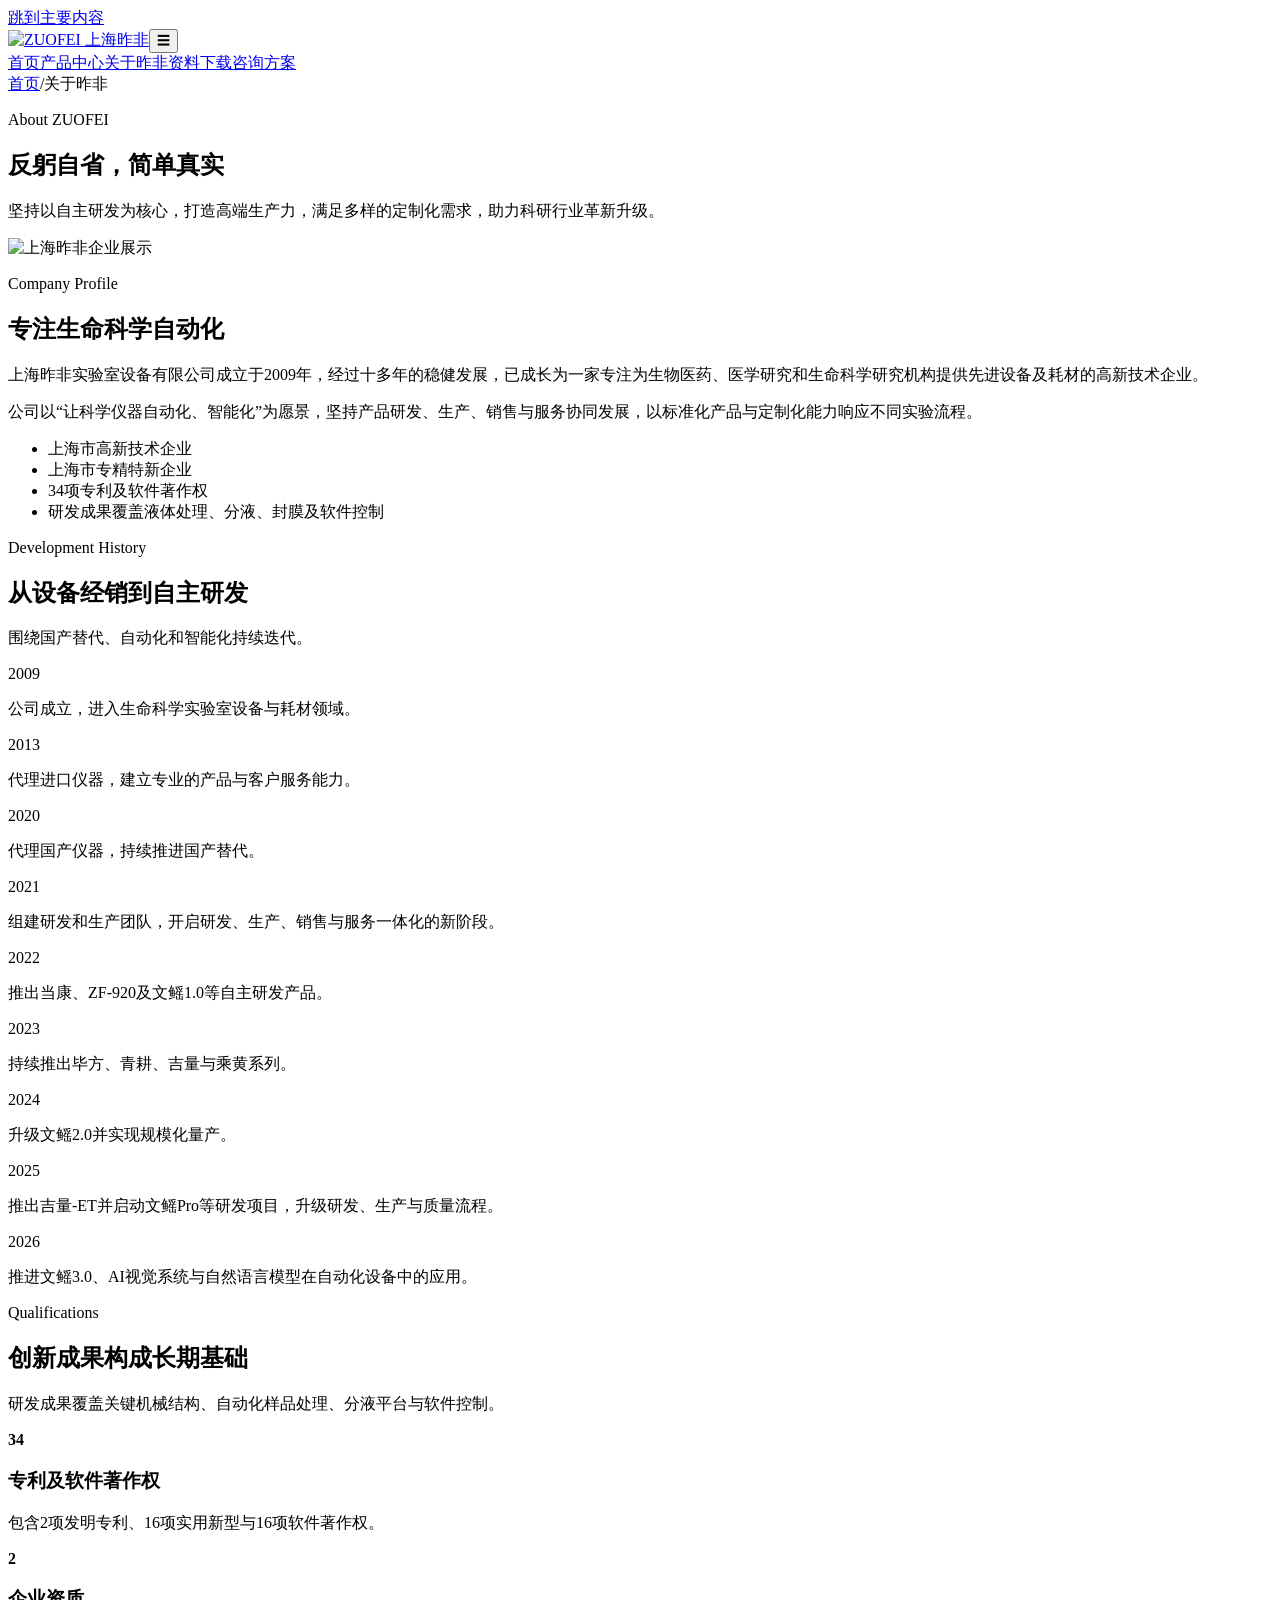
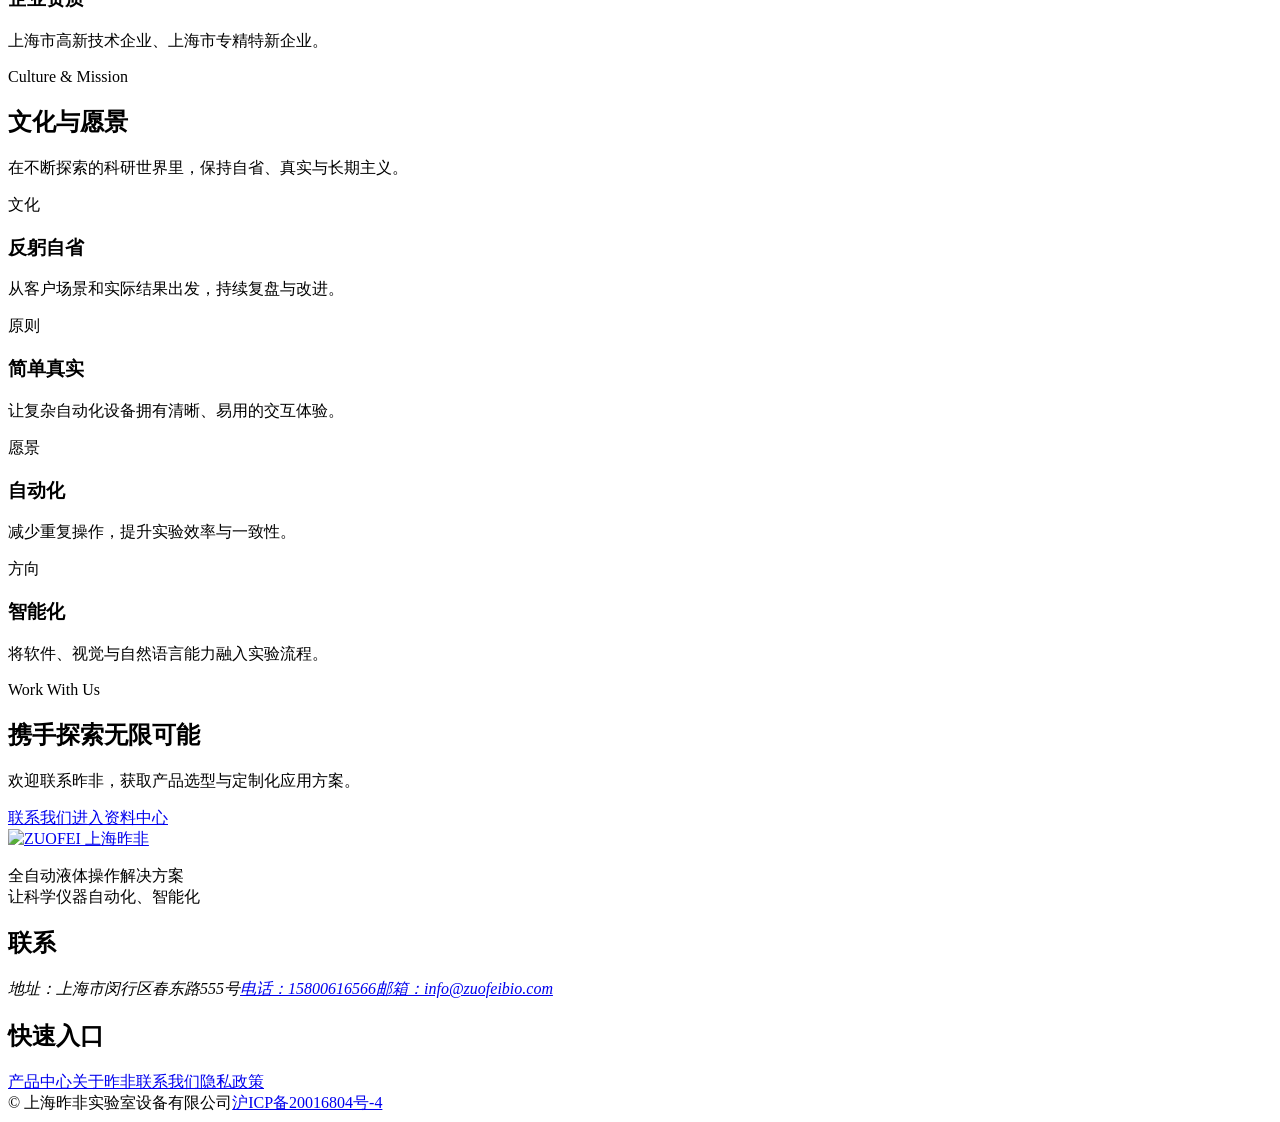
==== about/index.html @ d5e39d26 "Publish website preview" ====
<!DOCTYPE html>
<html lang="zh-CN">
<head>
  <meta charset="UTF-8"><meta name="viewport" content="width=device-width, initial-scale=1">
  <title>关于昨非｜自主研发的实验室自动化企业｜上海昨非</title>
  <meta name="description" content="上海昨非成立于2009年，坚持自主研发与定制化服务，专注生命科学自动化设备研发、生产、销售与服务。">
  <link rel="canonical" href="https://www.zuofeibio.com/about/"><meta property="og:title" content="关于上海昨非"><meta property="og:description" content="反躬自省，简单真实。让科学仪器自动化、智能化。"><meta property="og:type" content="website"><meta property="og:url" content="https://www.zuofeibio.com/about/">
  <meta name="theme-color" content="#073f49"><link rel="icon" href="/zuofeibio-preview/favicon.ico"><link rel="stylesheet" href="/zuofeibio-preview/assets/site.css?v=20260806-2">
</head>
<body>
  <a class="skip-link" href="#main">跳到主要内容</a>
  <header class="site-header"><div class="container nav-shell"><a class="brand" href="/zuofeibio-preview/" aria-label="上海昨非首页"><img class="brand-logo" src="/zuofeibio-preview/media/brand/logo.png" alt="ZUOFEI 上海昨非" width="709" height="115"></a><button class="nav-toggle" type="button" aria-expanded="false" aria-controls="main-nav" aria-label="打开导航">☰</button><nav class="site-nav" id="main-nav" aria-label="主导航"><a href="/zuofeibio-preview/">首页</a><a href="/zuofeibio-preview/products/">产品中心</a><a href="/zuofeibio-preview/about/" aria-current="page">关于昨非</a><a href="/zuofeibio-preview/downloads/">资料下载</a><a class="nav-cta" href="/zuofeibio-preview/contact/">咨询方案</a></nav></div></header>
  <main id="main">
    <section class="page-hero"><div class="container"><nav class="breadcrumbs" aria-label="面包屑"><a href="/zuofeibio-preview/">首页</a><span>/</span><span>关于昨非</span></nav><p class="eyebrow">About ZUOFEI</p><h1>反躬自省，简单真实</h1><p class="lead">坚持以自主研发为核心，打造高端生产力，满足多样的定制化需求，助力科研行业革新升级。</p></div></section>
    <section class="section"><div class="container split"><div class="image-panel" data-reveal><img src="/zuofeibio-preview/media/brand/about.webp" alt="上海昨非企业展示" loading="lazy"></div><div class="content-stack" data-reveal><p class="eyebrow">Company Profile</p><h2>专注生命科学自动化</h2><p class="lead">上海昨非实验室设备有限公司成立于2009年，经过十多年的稳健发展，已成长为一家专注为生物医药、医学研究和生命科学研究机构提供先进设备及耗材的高新技术企业。</p><p>公司以“让科学仪器自动化、智能化”为愿景，坚持产品研发、生产、销售与服务协同发展，以标准化产品与定制化能力响应不同实验流程。</p><ul class="check-list"><li>上海市高新技术企业</li><li>上海市专精特新企业</li><li>34项专利及软件著作权</li><li>研发成果覆盖液体处理、分液、封膜及软件控制</li></ul></div></div></section>
    <section class="section section--white"><div class="container"><div class="section-heading" data-reveal><div><p class="eyebrow">Development History</p><h2>从设备经销到自主研发</h2></div><p class="lead">围绕国产替代、自动化和智能化持续迭代。</p></div><div class="timeline">
      <div class="timeline-item" data-reveal><time>2009</time><p>公司成立，进入生命科学实验室设备与耗材领域。</p></div>
      <div class="timeline-item" data-reveal><time>2013</time><p>代理进口仪器，建立专业的产品与客户服务能力。</p></div>
      <div class="timeline-item" data-reveal><time>2020</time><p>代理国产仪器，持续推进国产替代。</p></div>
      <div class="timeline-item" data-reveal><time>2021</time><p>组建研发和生产团队，开启研发、生产、销售与服务一体化的新阶段。</p></div>
      <div class="timeline-item" data-reveal><time>2022</time><p>推出当康、ZF-920及文鳐1.0等自主研发产品。</p></div>
      <div class="timeline-item" data-reveal><time>2023</time><p>持续推出毕方、青耕、吉量与乘黄系列。</p></div>
      <div class="timeline-item" data-reveal><time>2024</time><p>升级文鳐2.0并实现规模化量产。</p></div>
      <div class="timeline-item" data-reveal><time>2025</time><p>推出吉量-ET并启动文鳐Pro等研发项目，升级研发、生产与质量流程。</p></div>
      <div class="timeline-item" data-reveal><time>2026</time><p>推进文鳐3.0、AI视觉系统与自然语言模型在自动化设备中的应用。</p></div>
    </div></div></section>
    <section class="section section--ink"><div class="container"><div class="section-heading"><div><p class="eyebrow">Qualifications</p><h2>创新成果构成长期基础</h2></div><p>研发成果覆盖关键机械结构、自动化样品处理、分液平台与软件控制。</p></div><div class="honor-grid"><article class="honor-card" data-reveal><strong>34</strong><h3>专利及软件著作权</h3><p>包含2项发明专利、16项实用新型与16项软件著作权。</p></article><article class="honor-card" data-reveal><strong>2</strong><h3>企业资质</h3><p>上海市高新技术企业、上海市专精特新企业。</p></article></div></div></section>
    <section class="section"><div class="container"><div class="section-heading"><div><p class="eyebrow">Culture &amp; Mission</p><h2>文化与愿景</h2></div><p class="lead">在不断探索的科研世界里，保持自省、真实与长期主义。</p></div><div class="steps"><article class="step"><span class="step-number">文化</span><h3>反躬自省</h3><p>从客户场景和实际结果出发，持续复盘与改进。</p></article><article class="step"><span class="step-number">原则</span><h3>简单真实</h3><p>让复杂自动化设备拥有清晰、易用的交互体验。</p></article><article class="step"><span class="step-number">愿景</span><h3>自动化</h3><p>减少重复操作，提升实验效率与一致性。</p></article><article class="step"><span class="step-number">方向</span><h3>智能化</h3><p>将软件、视觉与自然语言能力融入实验流程。</p></article></div></div></section>
    <section class="cta"><div class="container cta-box"><div><p class="eyebrow">Work With Us</p><h2>携手探索无限可能</h2><p>欢迎联系昨非，获取产品选型与定制化应用方案。</p></div><div class="button-row"><a class="button button--light" href="/zuofeibio-preview/contact/">联系我们</a><a class="button button--ghost" href="/zuofeibio-preview/downloads/">进入资料中心</a></div></div></section>
  </main>
  <footer class="site-footer" id="site-footer"><div class="container"><div class="footer-grid"><div><a class="brand brand--footer" href="/zuofeibio-preview/"><img class="brand-logo" src="/zuofeibio-preview/media/brand/logo.png" alt="ZUOFEI 上海昨非" width="709" height="115"></a><p>全自动液体操作解决方案<br>让科学仪器自动化、智能化</p></div><div class="footer-contact"><div><h2>联系</h2><address><span>地址：上海市闵行区春东路555号</span><a href="tel:15800616566">电话：15800616566</a><a href="mailto:info@zuofeibio.com">邮箱：info@zuofeibio.com</a></address></div></div><div class="footer-links"><h2>快速入口</h2><a href="/zuofeibio-preview/products/">产品中心</a><a href="/zuofeibio-preview/about/">关于昨非</a><a href="/zuofeibio-preview/contact/">联系我们</a><a href="/zuofeibio-preview/privacy/">隐私政策</a></div></div><div class="footer-bottom"><span>© <span data-year></span> 上海昨非实验室设备有限公司</span><a href="https://beian.miit.gov.cn/" rel="noopener">沪ICP备20016804号-4</a></div></div></footer>
  <script src="/zuofeibio-preview/assets/site.js?v=20260806-2" defer></script>
</body></html>
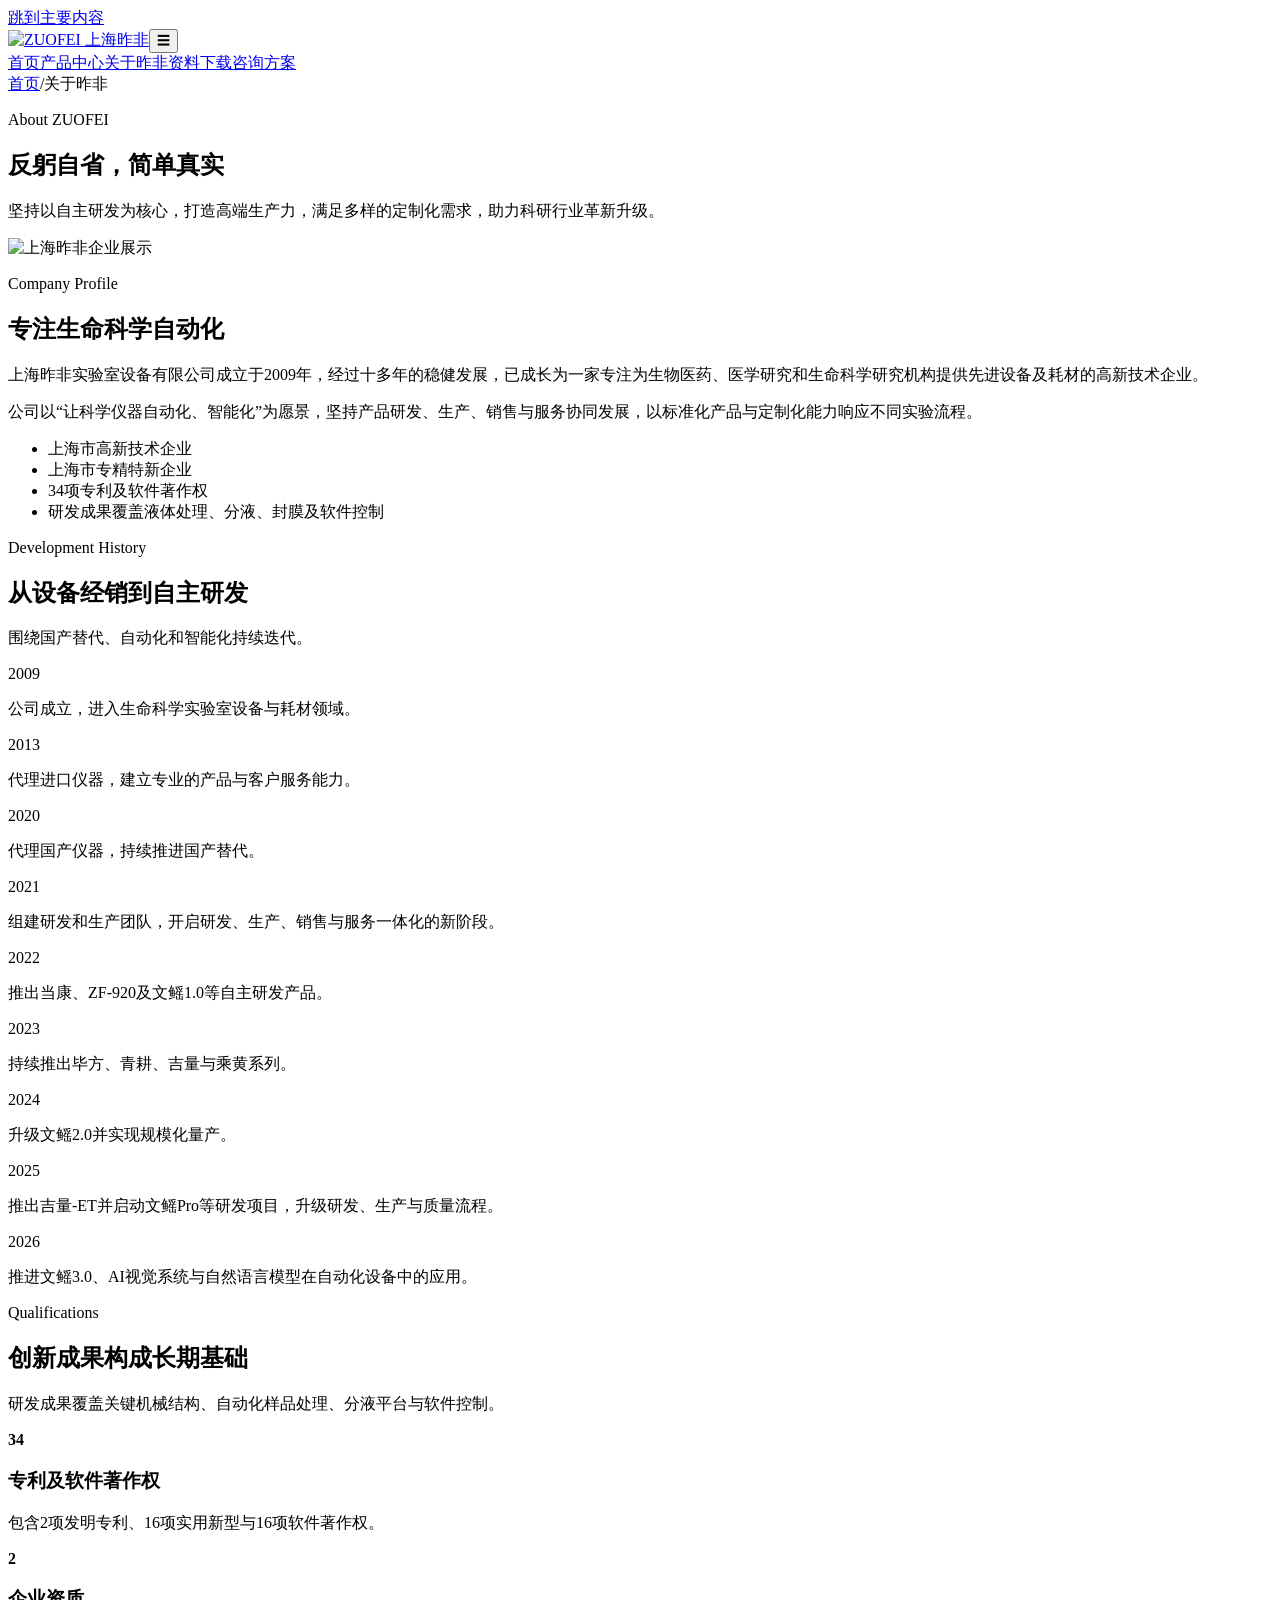
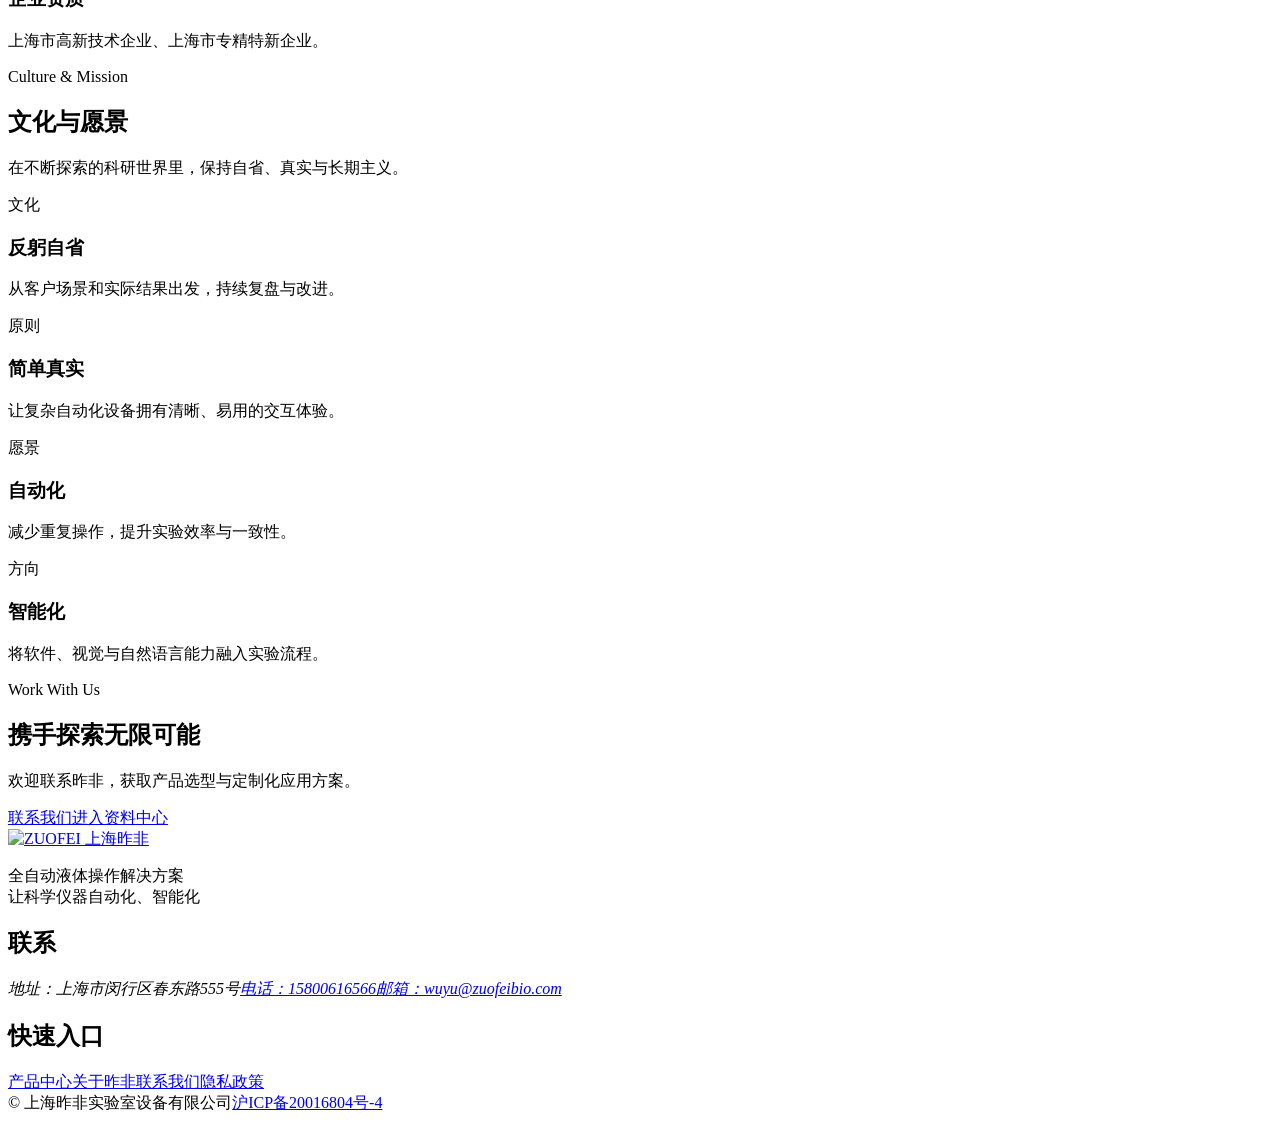
==== commit 11cf86f0: "Update Wenyao resource flow and product visuals" ====
--- a/about/index.html
+++ b/about/index.html
@@ -5,7 +5,7 @@
   <title>关于昨非｜自主研发的实验室自动化企业｜上海昨非</title>
   <meta name="description" content="上海昨非成立于2009年，坚持自主研发与定制化服务，专注生命科学自动化设备研发、生产、销售与服务。">
   <link rel="canonical" href="https://www.zuofeibio.com/about/"><meta property="og:title" content="关于上海昨非"><meta property="og:description" content="反躬自省，简单真实。让科学仪器自动化、智能化。"><meta property="og:type" content="website"><meta property="og:url" content="https://www.zuofeibio.com/about/">
-  <meta name="theme-color" content="#073f49"><link rel="icon" href="/zuofeibio-preview/favicon.ico"><link rel="stylesheet" href="/zuofeibio-preview/assets/site.css?v=20260806-2">
+  <meta name="theme-color" content="#073f49"><link rel="icon" href="/zuofeibio-preview/favicon.ico"><link rel="stylesheet" href="/zuofeibio-preview/assets/site.css?v=20260825-2">
 </head>
 <body>
   <a class="skip-link" href="#main">跳到主要内容</a>
@@ -28,6 +28,6 @@
     <section class="section"><div class="container"><div class="section-heading"><div><p class="eyebrow">Culture &amp; Mission</p><h2>文化与愿景</h2></div><p class="lead">在不断探索的科研世界里，保持自省、真实与长期主义。</p></div><div class="steps"><article class="step"><span class="step-number">文化</span><h3>反躬自省</h3><p>从客户场景和实际结果出发，持续复盘与改进。</p></article><article class="step"><span class="step-number">原则</span><h3>简单真实</h3><p>让复杂自动化设备拥有清晰、易用的交互体验。</p></article><article class="step"><span class="step-number">愿景</span><h3>自动化</h3><p>减少重复操作，提升实验效率与一致性。</p></article><article class="step"><span class="step-number">方向</span><h3>智能化</h3><p>将软件、视觉与自然语言能力融入实验流程。</p></article></div></div></section>
     <section class="cta"><div class="container cta-box"><div><p class="eyebrow">Work With Us</p><h2>携手探索无限可能</h2><p>欢迎联系昨非，获取产品选型与定制化应用方案。</p></div><div class="button-row"><a class="button button--light" href="/zuofeibio-preview/contact/">联系我们</a><a class="button button--ghost" href="/zuofeibio-preview/downloads/">进入资料中心</a></div></div></section>
   </main>
-  <footer class="site-footer" id="site-footer"><div class="container"><div class="footer-grid"><div><a class="brand brand--footer" href="/zuofeibio-preview/"><img class="brand-logo" src="/zuofeibio-preview/media/brand/logo.png" alt="ZUOFEI 上海昨非" width="709" height="115"></a><p>全自动液体操作解决方案<br>让科学仪器自动化、智能化</p></div><div class="footer-contact"><div><h2>联系</h2><address><span>地址：上海市闵行区春东路555号</span><a href="tel:15800616566">电话：15800616566</a><a href="mailto:info@zuofeibio.com">邮箱：info@zuofeibio.com</a></address></div></div><div class="footer-links"><h2>快速入口</h2><a href="/zuofeibio-preview/products/">产品中心</a><a href="/zuofeibio-preview/about/">关于昨非</a><a href="/zuofeibio-preview/contact/">联系我们</a><a href="/zuofeibio-preview/privacy/">隐私政策</a></div></div><div class="footer-bottom"><span>© <span data-year></span> 上海昨非实验室设备有限公司</span><a href="https://beian.miit.gov.cn/" rel="noopener">沪ICP备20016804号-4</a></div></div></footer>
-  <script src="/zuofeibio-preview/assets/site.js?v=20260806-2" defer></script>
+  <footer class="site-footer" id="site-footer"><div class="container"><div class="footer-grid"><div><a class="brand brand--footer" href="/zuofeibio-preview/"><img class="brand-logo" src="/zuofeibio-preview/media/brand/logo.png" alt="ZUOFEI 上海昨非" width="709" height="115"></a><p>全自动液体操作解决方案<br>让科学仪器自动化、智能化</p></div><div class="footer-contact"><div><h2>联系</h2><address><span>地址：上海市闵行区春东路555号</span><a href="tel:15800616566">电话：15800616566</a><a href="mailto:wuyu@zuofeibio.com">邮箱：wuyu@zuofeibio.com</a></address></div></div><div class="footer-links"><h2>快速入口</h2><a href="/zuofeibio-preview/products/">产品中心</a><a href="/zuofeibio-preview/about/">关于昨非</a><a href="/zuofeibio-preview/contact/">联系我们</a><a href="/zuofeibio-preview/privacy/">隐私政策</a></div></div><div class="footer-bottom"><span>© <span data-year></span> 上海昨非实验室设备有限公司</span><a href="https://beian.miit.gov.cn/" rel="noopener">沪ICP备20016804号-4</a></div></div></footer>
+  <script src="/zuofeibio-preview/assets/site.js?v=20260825-2" defer></script>
 </body></html>
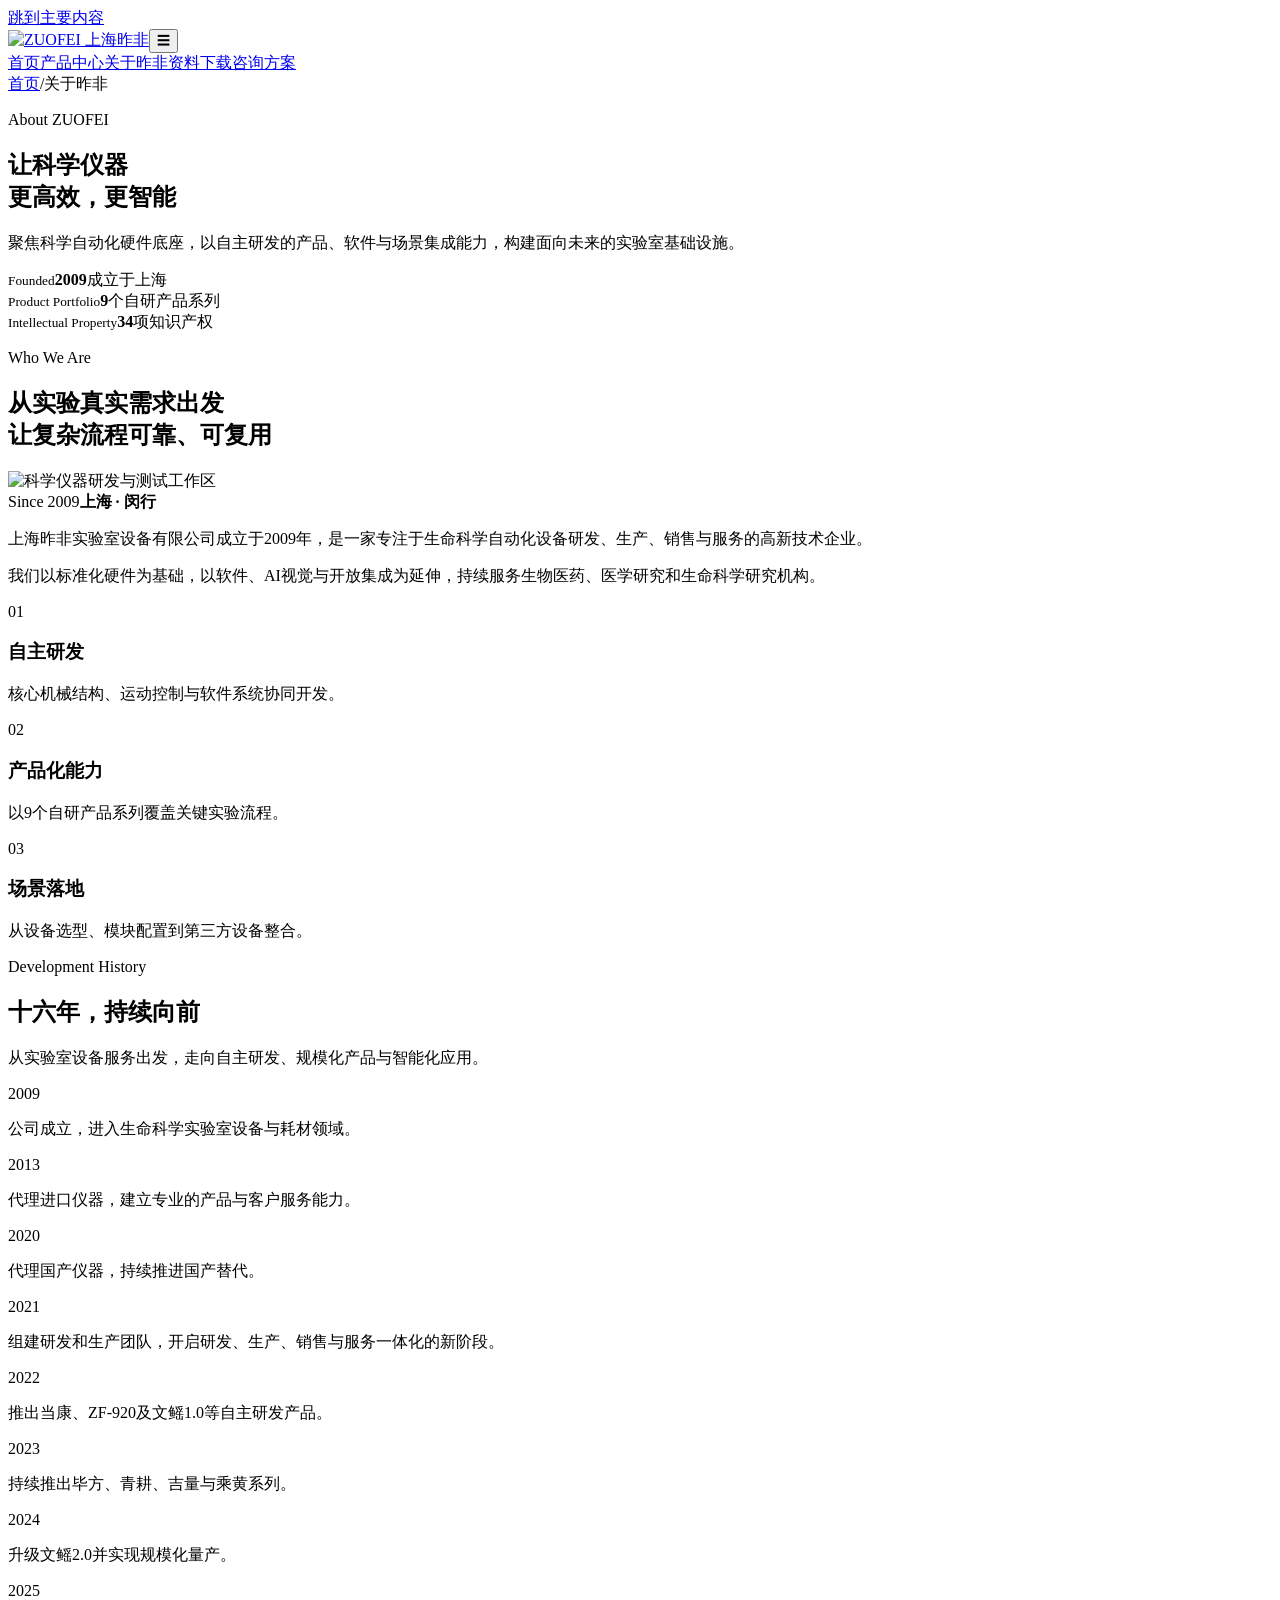
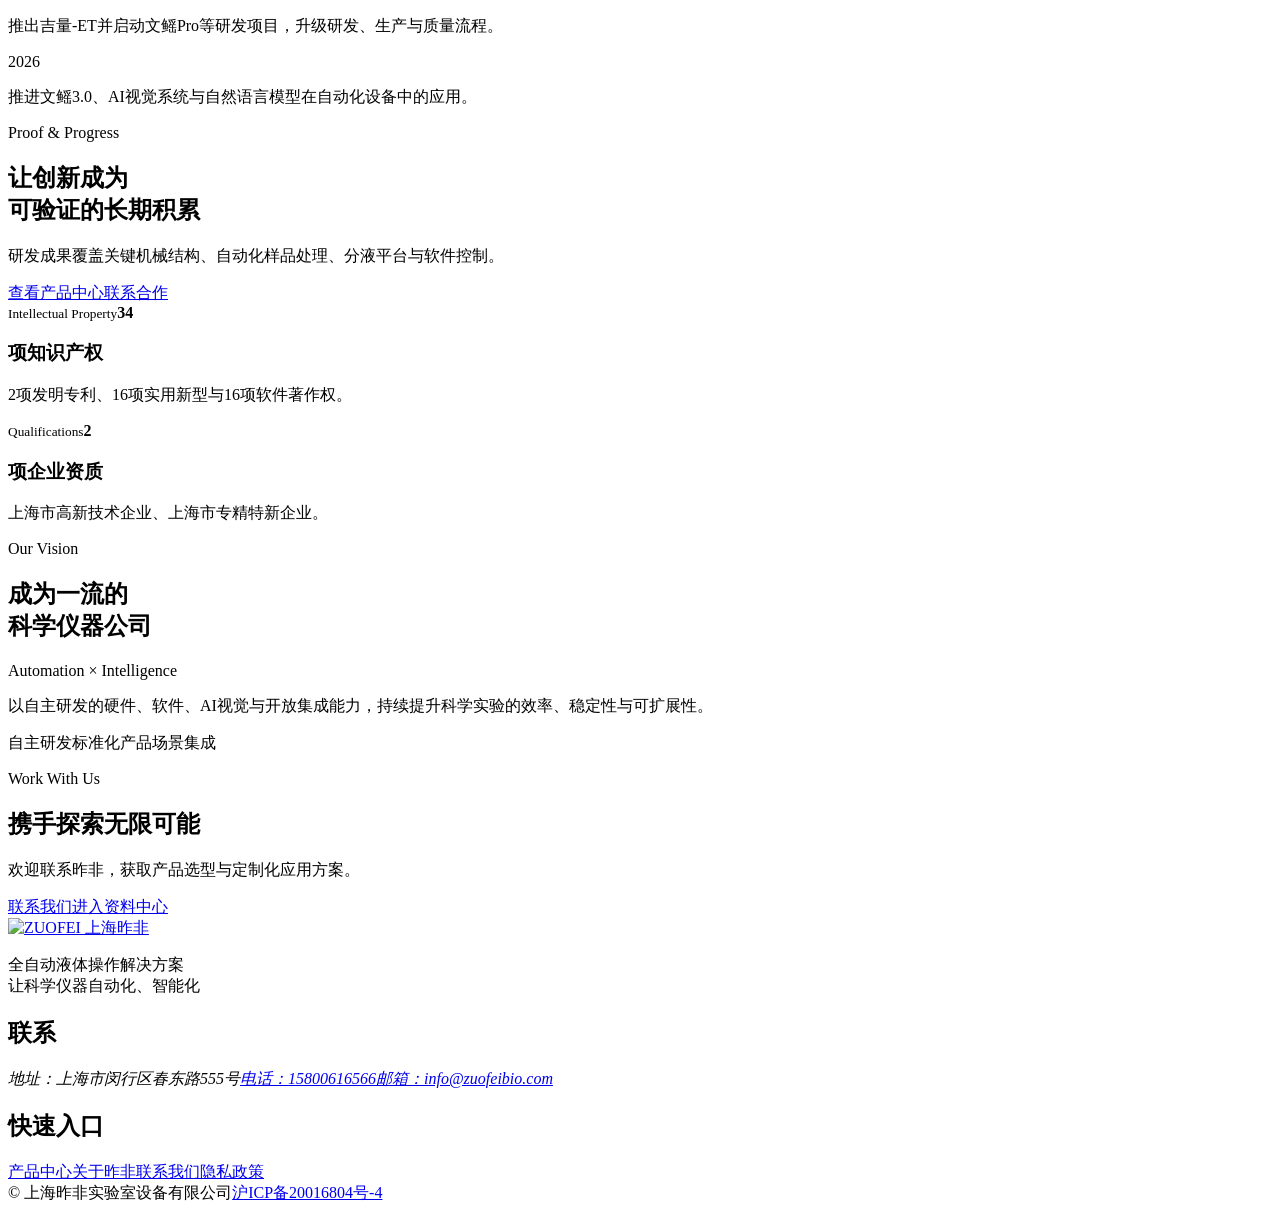
==== commit 4ea52f17: "Refresh website visuals and product catalog" ====
--- a/about/index.html
+++ b/about/index.html
@@ -4,16 +4,18 @@
   <meta charset="UTF-8"><meta name="viewport" content="width=device-width, initial-scale=1">
   <title>关于昨非｜自主研发的实验室自动化企业｜上海昨非</title>
   <meta name="description" content="上海昨非成立于2009年，坚持自主研发与定制化服务，专注生命科学自动化设备研发、生产、销售与服务。">
-  <link rel="canonical" href="https://www.zuofeibio.com/about/"><meta property="og:title" content="关于上海昨非"><meta property="og:description" content="反躬自省，简单真实。让科学仪器自动化、智能化。"><meta property="og:type" content="website"><meta property="og:url" content="https://www.zuofeibio.com/about/">
-  <meta name="theme-color" content="#073f49"><link rel="icon" href="/zuofeibio-preview/favicon.ico"><link rel="stylesheet" href="/zuofeibio-preview/assets/site.css?v=20260825-2">
+  <link rel="canonical" href="https://www.zuofeibio.com/about/"><meta property="og:title" content="关于上海昨非"><meta property="og:description" content="专注科学仪器自动化与智能化，以自主研发构建面向AI4S的硬件基础设施。"><meta property="og:type" content="website"><meta property="og:url" content="https://www.zuofeibio.com/about/">
+  <meta name="theme-color" content="#073f49"><link rel="icon" href="/zuofeibio-preview/favicon.ico"><link rel="stylesheet" href="/zuofeibio-preview/assets/site.css?v=20260831-1">
 </head>
-<body>
+<body class="about-page">
   <a class="skip-link" href="#main">跳到主要内容</a>
   <header class="site-header"><div class="container nav-shell"><a class="brand" href="/zuofeibio-preview/" aria-label="上海昨非首页"><img class="brand-logo" src="/zuofeibio-preview/media/brand/logo.png" alt="ZUOFEI 上海昨非" width="709" height="115"></a><button class="nav-toggle" type="button" aria-expanded="false" aria-controls="main-nav" aria-label="打开导航">☰</button><nav class="site-nav" id="main-nav" aria-label="主导航"><a href="/zuofeibio-preview/">首页</a><a href="/zuofeibio-preview/products/">产品中心</a><a href="/zuofeibio-preview/about/" aria-current="page">关于昨非</a><a href="/zuofeibio-preview/downloads/">资料下载</a><a class="nav-cta" href="/zuofeibio-preview/contact/">咨询方案</a></nav></div></header>
   <main id="main">
-    <section class="page-hero"><div class="container"><nav class="breadcrumbs" aria-label="面包屑"><a href="/zuofeibio-preview/">首页</a><span>/</span><span>关于昨非</span></nav><p class="eyebrow">About ZUOFEI</p><h1>反躬自省，简单真实</h1><p class="lead">坚持以自主研发为核心，打造高端生产力，满足多样的定制化需求，助力科研行业革新升级。</p></div></section>
-    <section class="section"><div class="container split"><div class="image-panel" data-reveal><img src="/zuofeibio-preview/media/brand/about.webp" alt="上海昨非企业展示" loading="lazy"></div><div class="content-stack" data-reveal><p class="eyebrow">Company Profile</p><h2>专注生命科学自动化</h2><p class="lead">上海昨非实验室设备有限公司成立于2009年，经过十多年的稳健发展，已成长为一家专注为生物医药、医学研究和生命科学研究机构提供先进设备及耗材的高新技术企业。</p><p>公司以“让科学仪器自动化、智能化”为愿景，坚持产品研发、生产、销售与服务协同发展，以标准化产品与定制化能力响应不同实验流程。</p><ul class="check-list"><li>上海市高新技术企业</li><li>上海市专精特新企业</li><li>34项专利及软件著作权</li><li>研发成果覆盖液体处理、分液、封膜及软件控制</li></ul></div></div></section>
-    <section class="section section--white"><div class="container"><div class="section-heading" data-reveal><div><p class="eyebrow">Development History</p><h2>从设备经销到自主研发</h2></div><p class="lead">围绕国产替代、自动化和智能化持续迭代。</p></div><div class="timeline">
+    <section class="page-hero about-hero"><div class="container"><nav class="breadcrumbs" aria-label="面包屑"><a href="/zuofeibio-preview/">首页</a><span>/</span><span>关于昨非</span></nav><div class="about-hero-grid"><div class="about-hero-copy"><p class="eyebrow">About ZUOFEI</p><h1>让科学仪器<br><span>更高效，更智能</span></h1><p class="lead">聚焦科学自动化硬件底座，以自主研发的产品、软件与场景集成能力，构建面向未来的实验室基础设施。</p></div></div><div class="about-hero-facts" aria-label="公司关键数据"><article><small>Founded</small><strong>2009</strong><span>成立于上海</span></article><article><small>Product Portfolio</small><strong>9</strong><span>个自研产品系列</span></article><article><small>Intellectual Property</small><strong>34</strong><span>项知识产权</span></article></div></div></section>
+
+    <section class="section about-profile-section"><div class="container"><div class="about-profile-heading" data-reveal><p class="eyebrow">Who We Are</p><h2>从实验真实需求出发<br><span>让复杂流程可靠、可复用</span></h2></div><div class="about-profile-grid"><div class="about-profile-visual" data-reveal><img src="/zuofeibio-preview/media/brand/about-profile-v1.jpg" alt="科学仪器研发与测试工作区" loading="lazy"><div><span>Since 2009</span><strong>上海 · 闵行</strong></div></div><div class="about-profile-copy" data-reveal><p class="lead">上海昨非实验室设备有限公司成立于2009年，是一家专注于生命科学自动化设备研发、生产、销售与服务的高新技术企业。</p><p>我们以标准化硬件为基础，以软件、AI视觉与开放集成为延伸，持续服务生物医药、医学研究和生命科学研究机构。</p><div class="about-profile-proof"><article><span>01</span><h3>自主研发</h3><p>核心机械结构、运动控制与软件系统协同开发。</p></article><article><span>02</span><h3>产品化能力</h3><p>以9个自研产品系列覆盖关键实验流程。</p></article><article><span>03</span><h3>场景落地</h3><p>从设备选型、模块配置到第三方设备整合。</p></article></div></div></div></div></section>
+
+    <section class="section about-history-section"><div class="container"><div class="section-heading" data-reveal><div><p class="eyebrow">Development History</p><h2>十六年，持续向前</h2></div><p class="lead">从实验室设备服务出发，走向自主研发、规模化产品与智能化应用。</p></div><div class="timeline about-timeline">
       <div class="timeline-item" data-reveal><time>2009</time><p>公司成立，进入生命科学实验室设备与耗材领域。</p></div>
       <div class="timeline-item" data-reveal><time>2013</time><p>代理进口仪器，建立专业的产品与客户服务能力。</p></div>
       <div class="timeline-item" data-reveal><time>2020</time><p>代理国产仪器，持续推进国产替代。</p></div>
@@ -24,10 +26,12 @@
       <div class="timeline-item" data-reveal><time>2025</time><p>推出吉量-ET并启动文鳐Pro等研发项目，升级研发、生产与质量流程。</p></div>
       <div class="timeline-item" data-reveal><time>2026</time><p>推进文鳐3.0、AI视觉系统与自然语言模型在自动化设备中的应用。</p></div>
     </div></div></section>
-    <section class="section section--ink"><div class="container"><div class="section-heading"><div><p class="eyebrow">Qualifications</p><h2>创新成果构成长期基础</h2></div><p>研发成果覆盖关键机械结构、自动化样品处理、分液平台与软件控制。</p></div><div class="honor-grid"><article class="honor-card" data-reveal><strong>34</strong><h3>专利及软件著作权</h3><p>包含2项发明专利、16项实用新型与16项软件著作权。</p></article><article class="honor-card" data-reveal><strong>2</strong><h3>企业资质</h3><p>上海市高新技术企业、上海市专精特新企业。</p></article></div></div></section>
-    <section class="section"><div class="container"><div class="section-heading"><div><p class="eyebrow">Culture &amp; Mission</p><h2>文化与愿景</h2></div><p class="lead">在不断探索的科研世界里，保持自省、真实与长期主义。</p></div><div class="steps"><article class="step"><span class="step-number">文化</span><h3>反躬自省</h3><p>从客户场景和实际结果出发，持续复盘与改进。</p></article><article class="step"><span class="step-number">原则</span><h3>简单真实</h3><p>让复杂自动化设备拥有清晰、易用的交互体验。</p></article><article class="step"><span class="step-number">愿景</span><h3>自动化</h3><p>减少重复操作，提升实验效率与一致性。</p></article><article class="step"><span class="step-number">方向</span><h3>智能化</h3><p>将软件、视觉与自然语言能力融入实验流程。</p></article></div></div></section>
+
+    <section class="section about-proof-section"><div class="container about-proof-grid"><div class="about-proof-copy" data-reveal><p class="eyebrow">Proof &amp; Progress</p><h2>让创新成为<br>可验证的长期积累</h2><p>研发成果覆盖关键机械结构、自动化样品处理、分液平台与软件控制。</p><div class="button-row"><a class="button button--light" href="/zuofeibio-preview/products/">查看产品中心</a><a class="button button--ghost" href="/zuofeibio-preview/contact/">联系合作</a></div></div><div class="about-proof-numbers"><article data-reveal><small>Intellectual Property</small><strong>34</strong><h3>项知识产权</h3><p>2项发明专利、16项实用新型与16项软件著作权。</p></article><article data-reveal><small>Qualifications</small><strong>2</strong><h3>项企业资质</h3><p>上海市高新技术企业、上海市专精特新企业。</p></article></div></div></section>
+
+    <section class="about-vision"><div class="container about-vision-grid"><div data-reveal><p class="eyebrow">Our Vision</p><h2>成为一流的<br><span>科学仪器公司</span></h2></div><div class="about-vision-detail" data-reveal><span>Automation × Intelligence</span><p>以自主研发的硬件、软件、AI视觉与开放集成能力，持续提升科学实验的效率、稳定性与可扩展性。</p><div class="about-vision-tags"><span>自主研发</span><span>标准化产品</span><span>场景集成</span></div></div></div></section>
     <section class="cta"><div class="container cta-box"><div><p class="eyebrow">Work With Us</p><h2>携手探索无限可能</h2><p>欢迎联系昨非，获取产品选型与定制化应用方案。</p></div><div class="button-row"><a class="button button--light" href="/zuofeibio-preview/contact/">联系我们</a><a class="button button--ghost" href="/zuofeibio-preview/downloads/">进入资料中心</a></div></div></section>
   </main>
-  <footer class="site-footer" id="site-footer"><div class="container"><div class="footer-grid"><div><a class="brand brand--footer" href="/zuofeibio-preview/"><img class="brand-logo" src="/zuofeibio-preview/media/brand/logo.png" alt="ZUOFEI 上海昨非" width="709" height="115"></a><p>全自动液体操作解决方案<br>让科学仪器自动化、智能化</p></div><div class="footer-contact"><div><h2>联系</h2><address><span>地址：上海市闵行区春东路555号</span><a href="tel:15800616566">电话：15800616566</a><a href="mailto:wuyu@zuofeibio.com">邮箱：wuyu@zuofeibio.com</a></address></div></div><div class="footer-links"><h2>快速入口</h2><a href="/zuofeibio-preview/products/">产品中心</a><a href="/zuofeibio-preview/about/">关于昨非</a><a href="/zuofeibio-preview/contact/">联系我们</a><a href="/zuofeibio-preview/privacy/">隐私政策</a></div></div><div class="footer-bottom"><span>© <span data-year></span> 上海昨非实验室设备有限公司</span><a href="https://beian.miit.gov.cn/" rel="noopener">沪ICP备20016804号-4</a></div></div></footer>
-  <script src="/zuofeibio-preview/assets/site.js?v=20260825-2" defer></script>
+  <footer class="site-footer" id="site-footer"><div class="container"><div class="footer-grid"><div><a class="brand brand--footer" href="/zuofeibio-preview/"><img class="brand-logo" src="/zuofeibio-preview/media/brand/logo.png" alt="ZUOFEI 上海昨非" width="709" height="115"></a><p>全自动液体操作解决方案<br>让科学仪器自动化、智能化</p></div><div class="footer-contact"><div><h2>联系</h2><address><span>地址：上海市闵行区春东路555号</span><a href="tel:15800616566">电话：15800616566</a><a href="mailto:info@zuofeibio.com">邮箱：info@zuofeibio.com</a></address></div></div><div class="footer-links"><h2>快速入口</h2><a href="/zuofeibio-preview/products/">产品中心</a><a href="/zuofeibio-preview/about/">关于昨非</a><a href="/zuofeibio-preview/contact/">联系我们</a><a href="/zuofeibio-preview/privacy/">隐私政策</a></div></div><div class="footer-bottom"><span>© <span data-year></span> 上海昨非实验室设备有限公司</span><a href="https://beian.miit.gov.cn/" rel="noopener">沪ICP备20016804号-4</a></div></div></footer>
+  <script src="/zuofeibio-preview/assets/site.js?v=20260831-1" defer></script>
 </body></html>
